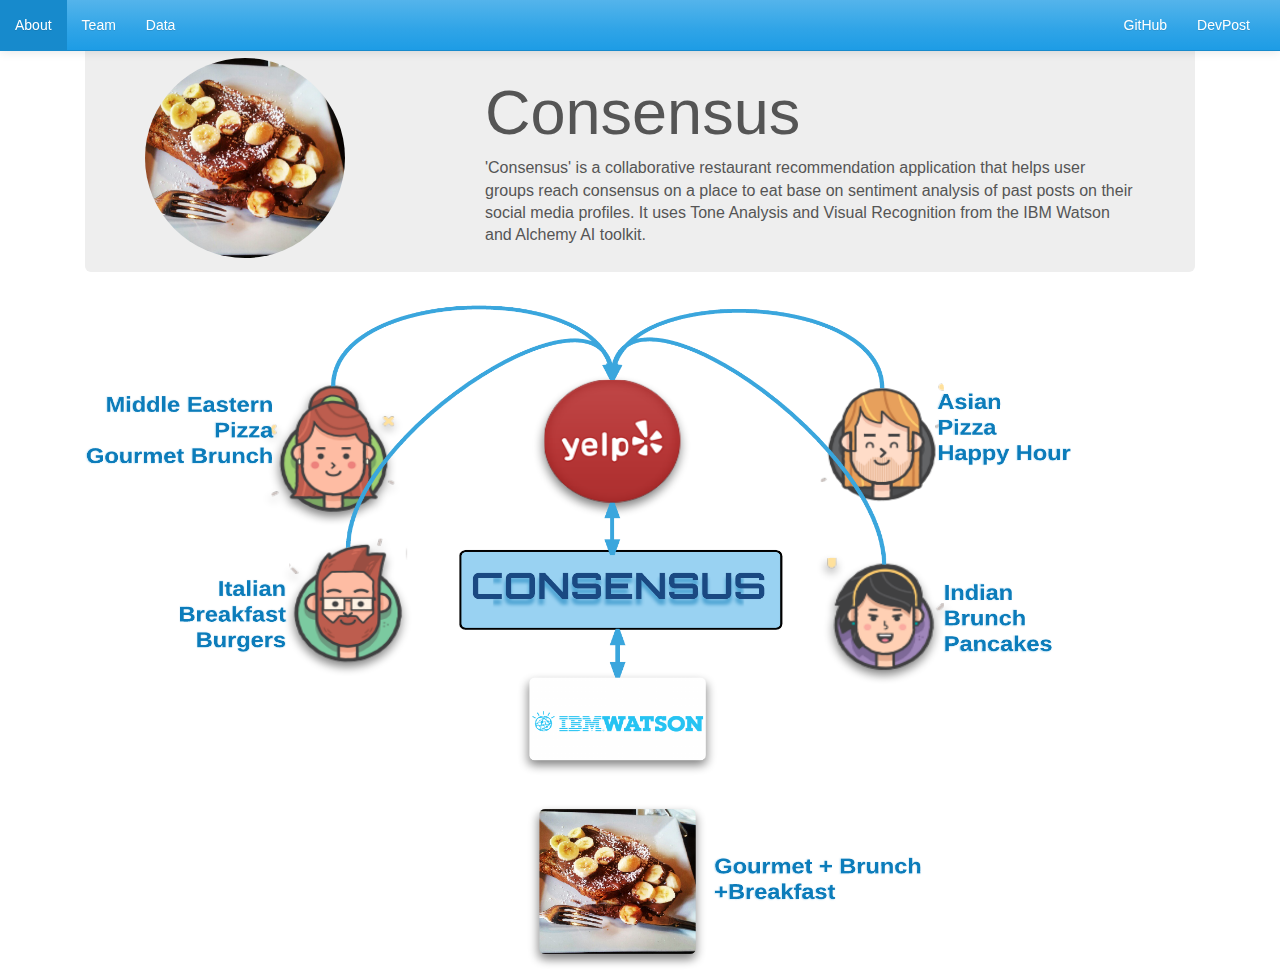
==== index.html @ ab27f6b9 "First pages commit" ====
<!DOCTYPE html>
<html lang = "en">

	<head>
		<meta charset= "utf-8">
		<title> About| Consensus - Dragon Hacks </title>
		<link rel="stylesheet" href="./css/bootstrap-blue.css" type= "text/css"/>
		<link href='http://fonts.googleapis.com/css?family=Roboto+Condensed' rel='stylesheet' type='text/css'>
	</head>
<!-- BODY STARTS HERE-->
	<body>

	<!-- Navbar -->
	<div class="bs-example">
		<div class="navbar navbar-default navbar-fixed-top">
			<div class="container-navbar">
				<div class="navbar-header">
					<button type="button" class="navbar-toggle" data-toggle="collapse" data-target=".navbar-responsive-collapse">
        			<span class="icon-bar"></span>
        			<span class="icon-bar"></span>
        			<span class="icon-bar"></span>
					</button>
				</div>
    		<div class="navbar-collapse collapse navbar-responsive-collapse">
      			<ul class="nav navbar-nav">
					<li><a class="active" href="#">About</a></li>
        			<li><a href="team.html">Team</a></li>
       				<li><a href="data.html">Data</a></li>
    			</ul>
	  			<ul class="nav navbar-nav navbar-right">
            		<li><a href="https://github.com/Mo2000/Consensus" target="_blank">GitHub</a></li>
            		<li><a href="https://dragonhacks2016.devpost.com" target="_blank">DevPost</a></li>
          		</ul>
    	
 	 		</div><!--/.nav-collapse -->
			</div><!--/nav-container -->
		</div><!--/.navbar-default -->
	</div><!--/example-->


<!--============================================================================================================ MAIN CONTAINER OPENS HERE-->
<div class="container">
<!--=============================================================================================================================Jumbotron-->
	<div class="bs-docs-section">
		<div class="col-lg-12">
            <div class="bs-example">
              <div id "top" class="jumbotron">
              	
			  	<div class="row">
			  		<div class="col-lg-4">
			  			<img src="./img/consensus.jpg" class="img-circle" height="200" width="200">
			 		 </div>
			  		<div class="col-lg-8">
			 			<h1>Consensus</h1>
			  			<p class="lead">'Consensus' is a collaborative restaurant recommendation application that helps user groups reach consensus on a place to eat base on sentiment analysis of past posts on their social media profiles. It uses Tone Analysis and Visual Recognition from the IBM Watson and Alchemy AI toolkit.</p></h5>
					</div>
          		</div>
        	</div>
			</div>
		</div>
	</div>
<!--========================================================================================================================End Jumbotron-->
<!--===========================================================Visualization -->
<div class="container">
    <div class="row">
      <div class="span4"></div>
        <div class="span4"><img class="center-block" height="700" width="1100" src="./img/consensus-visual.png"/></div>
      <div class="span4"></div>
    </div>
</div>

<!--================================================================================================================END MAIN CONTAINER-->
</div>

<!-- ======================================================================================================================JavaScript/jQuery-->
	<script src="http://code.jquery.com/jquery-1.10.1.min.js"></script>
	<script type="text/javascript" src="https://raw.github.com/srobbin/jquery-backstretch/master/jquery.backstretch.min.js"></script>
	<script src= "js/bootstrap.js"></script> 
	<script type="text/javascript">$.backstretch("");</script>
<!--==================================================================================================================End Javascript/JQuery-->



</body>
</html>
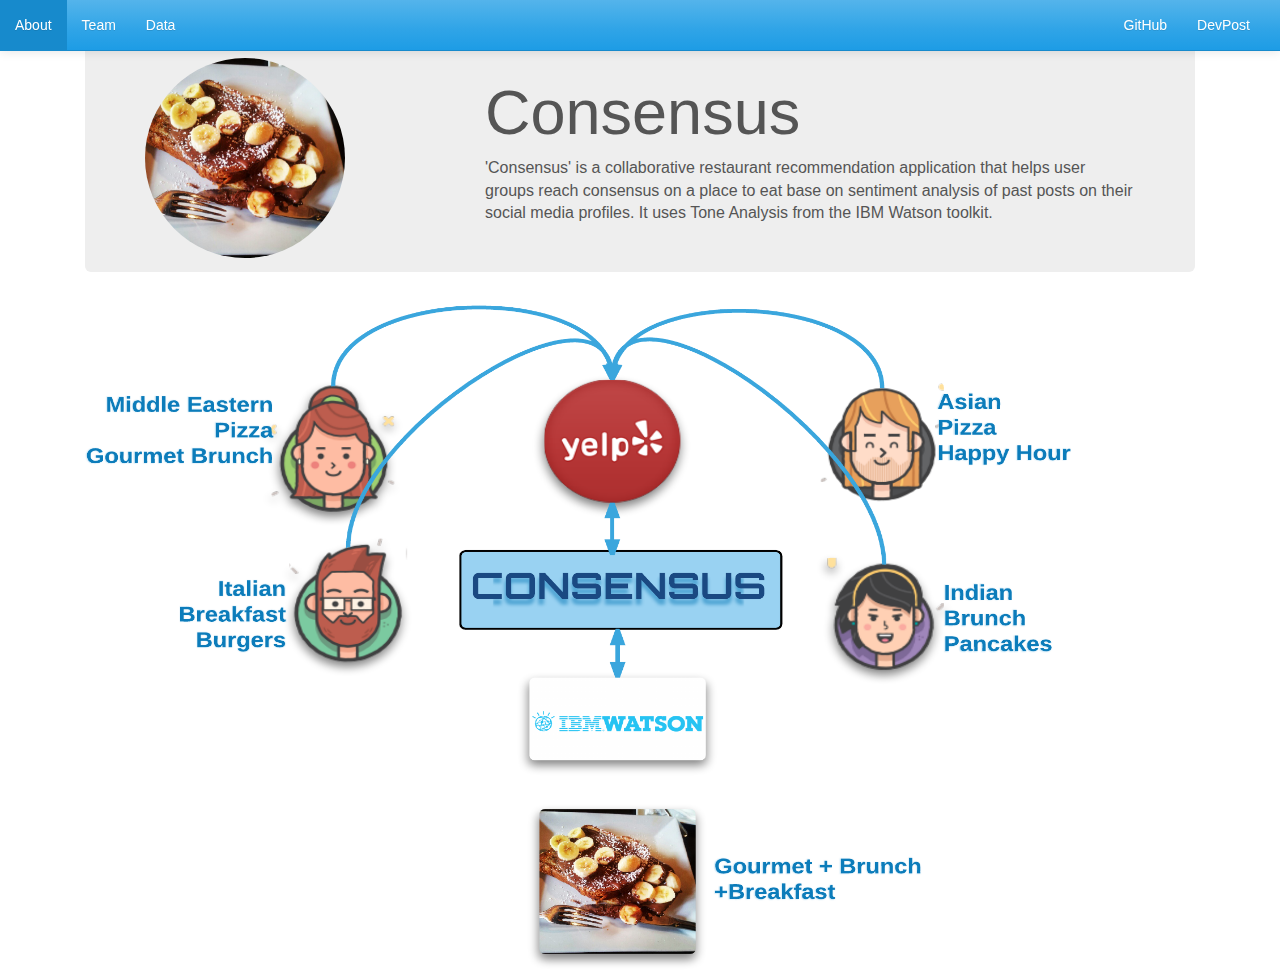
==== commit 2c5e433c: "changed description" ====
--- a/index.html
+++ b/index.html
@@ -3,7 +3,7 @@
 
 	<head>
 		<meta charset= "utf-8">
-		<title> About| Consensus - Dragon Hacks </title>
+		<title>About | Consensus - Dragon Hacks</title>
 		<link rel="stylesheet" href="./css/bootstrap-blue.css" type= "text/css"/>
 		<link href='http://fonts.googleapis.com/css?family=Roboto+Condensed' rel='stylesheet' type='text/css'>
 	</head>
@@ -29,7 +29,7 @@
     			</ul>
 	  			<ul class="nav navbar-nav navbar-right">
             		<li><a href="https://github.com/Mo2000/Consensus" target="_blank">GitHub</a></li>
-            		<li><a href="https://dragonhacks2016.devpost.com" target="_blank">DevPost</a></li>
+            		<li><a href="http://devpost.com/software/consensus" target="_blank">DevPost</a></li>
           		</ul>
     	
  	 		</div><!--/.nav-collapse -->
@@ -52,7 +52,7 @@
 			 		 </div>
 			  		<div class="col-lg-8">
 			 			<h1>Consensus</h1>
-			  			<p class="lead">'Consensus' is a collaborative restaurant recommendation application that helps user groups reach consensus on a place to eat base on sentiment analysis of past posts on their social media profiles. It uses Tone Analysis and Visual Recognition from the IBM Watson and Alchemy AI toolkit.</p></h5>
+			  			<p class="lead">'Consensus' is a collaborative restaurant recommendation application that helps user groups reach consensus on a place to eat base on sentiment analysis of past posts on their social media profiles. It uses Tone Analysis from the IBM Watson toolkit.</p></h5>
 					</div>
           		</div>
         	</div>
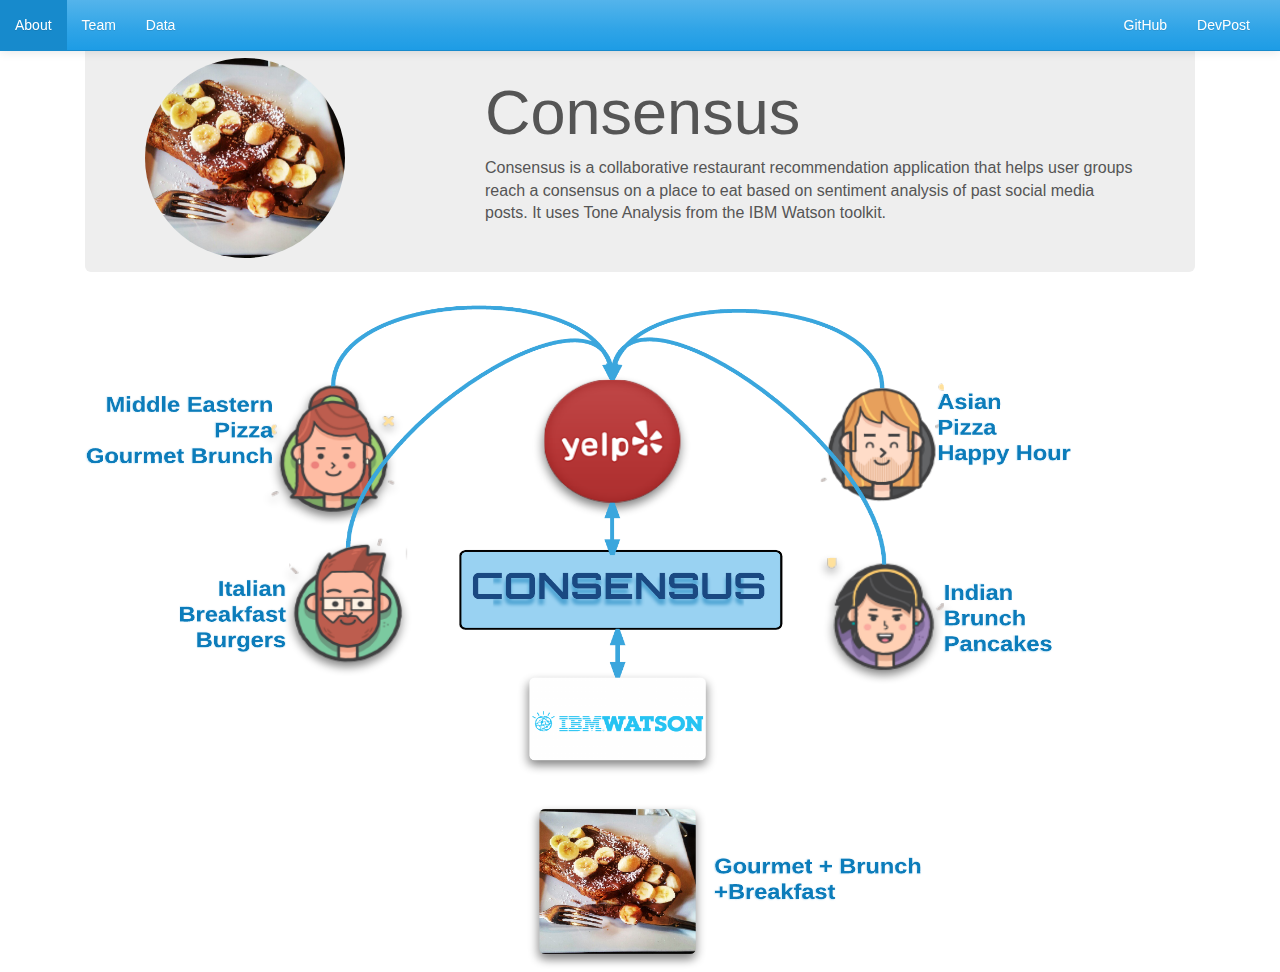
==== commit a26c3c0a: "Changed description" ====
--- a/index.html
+++ b/index.html
@@ -52,7 +52,7 @@
 			 		 </div>
 			  		<div class="col-lg-8">
 			 			<h1>Consensus</h1>
-			  			<p class="lead">'Consensus' is a collaborative restaurant recommendation application that helps user groups reach consensus on a place to eat base on sentiment analysis of past posts on their social media profiles. It uses Tone Analysis from the IBM Watson toolkit.</p></h5>
+			  			<p class="lead">Consensus is a collaborative restaurant recommendation application that helps user groups reach a consensus on a place to eat based on sentiment analysis of past social media posts. It uses Tone Analysis from the IBM Watson toolkit.</p></h5>
 					</div>
           		</div>
         	</div>
